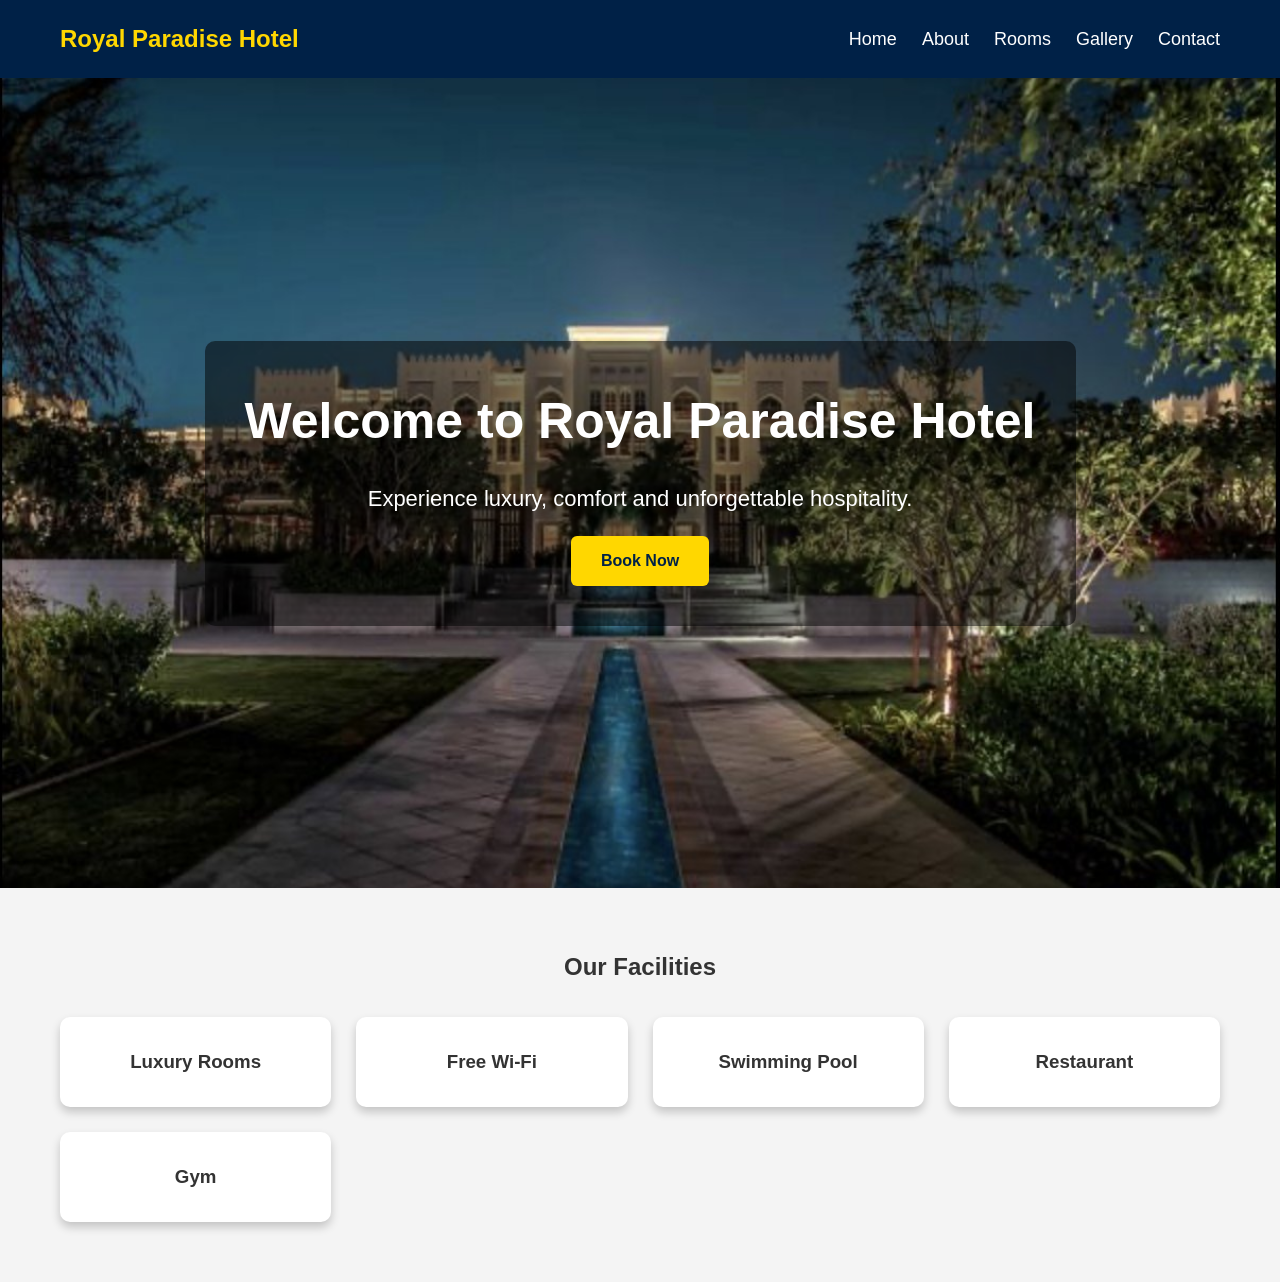
==== index.html @ d324c6e1 "Add files via upload" ====
<!DOCTYPE html>
<html lang="en">

<head>

    <meta charset="UTF-8">

    <meta name="viewport" content="width=device-width, initial-scale=1.0">

    <title>Royal Paradise Hotel | Home</title>

    <meta name="description"
          content="Experience luxury, comfort and world-class hospitality at Royal Paradise Hotel. Book your perfect stay today.">

    <meta name="keywords"
          content="Hotel, Luxury Hotel, Royal Paradise Hotel, Hotel Booking, Rooms, Accommodation">

    <link rel="stylesheet" href="css/style.css">

</head>
<body>

    <!-- Navigation Bar Starts -->
    <header>

        <div class="logo">
            <h2>Royal Paradise Hotel</h2>
        </div>

        <nav>
            <ul>
                <li><a href="index.html">Home</a></li>

                <li><a href="about.html">About</a></li>

                <li><a href="rooms.html">Rooms</a></li>

                <li><a href="gallery.html">Gallery</a></li>

                <li><a href="contact.html">Contact</a></li>
            </ul>
        </nav>

    </header>

    <!-- Navigation Bar Ends -->


    <!-- Hero Section Starts -->

    <section class="hero">

        <div class="hero-text">

            <h1>Welcome to Royal Paradise Hotel</h1>

            <p>
                Experience luxury, comfort and unforgettable hospitality.
            </p>

            <a href="contact.html" class="btn">
                Book Now
            </a>

        </div>

    </section>

    <!-- Hero Section Ends -->


    <!-- Facilities Section Starts -->

    <section class="facilities">

        <h2>Our Facilities</h2>

        <div class="facility-container">

            <div class="card">
                <h3>Luxury Rooms</h3>
            </div>

            <div class="card">
                <h3>Free Wi-Fi</h3>
            </div>

            <div class="card">
                <h3>Swimming Pool</h3>
            </div>

            <div class="card">
                <h3>Restaurant</h3>
            </div>

            <div class="card">
                <h3>Gym</h3>
            </div>

            <div
---- css/style.css ----
/* ===========================
   GENERAL STYLES
=========================== */

*{
    margin:0;
    padding:0;
    box-sizing:border-box;
    font-family:Arial, Helvetica, sans-serif;
}

body{
    background:#f4f4f4;
    color:#333;
    line-height:1.6;
}

/* ===========================
   NAVIGATION BAR
=========================== */

header{
    background:#002147;
    color:white;
    display:flex;
    justify-content:space-between;
    align-items:center;
    padding:20px 60px;
}

.logo h2{
    color:#FFD700;
}

nav ul{
    list-style:none;
    display:flex;
}

nav ul li{
    margin-left:25px;
}

nav ul li a{
    color:white;
    text-decoration:none;
    font-size:18px;
    transition:0.3s;
}

nav ul li a:hover{
    color:#FFD700;
}

/* ===========================
   HERO SECTION
=========================== */

.hero{
    background:url("../images/hero.jpg") center/cover no-repeat;
    height:90vh;
    display:flex;
    justify-content:center;
    align-items:center;
    text-align:center;
    color:white;
}

.hero-text{
    background:rgba(0,0,0,0.5);
    padding:40px;
    border-radius:10px;
}

.hero h1{
    font-size:50px;
}

.hero p{
    margin:20px 0;
    font-size:22px;
}

/* ===========================
   BUTTON
=========================== */

.btn{
    display:inline-block;
    background:#FFD700;
    color:#002147;
    padding:12px 30px;
    text-decoration:none;
    border-radius:6px;
    font-weight:bold;
    transition:0.3s;
}

.btn:hover{
    background:white;
    color:#002147;
}

/* ===========================
   FACILITIES
=========================== */

.facilities{
    padding:60px;
    text-align:center;
}

.facility-container{
    display:grid;
    grid-template-columns:repeat(auto-fit,minmax(220px,1fr));
    gap:25px;
    margin-top:30px;
}

.card{
    background:white;
    padding:30px;
    border-radius:10px;
    box-shadow:0px 5px 10px rgba(0,0,0,0.2);
    transition:0.3s;
}

.card:hover{
    transform:translateY(-8px);
}

/* ===========================
   ABOUT PAGE
=========================== */

.about{
    padding:50px;
}

.about h1{
    text-align:center;
    margin-bottom:25px;
}

.about-image{
    display:block;
    width:70%;
    margin:auto;
    border-radius:10px;
    margin-bottom:30px;
}

.about h2{
    color:#002147;
    margin-top:20px;
}

.about p,
.about ul{
    margin-top:10px;
}

/* ===========================
   ROOMS PAGE
=========================== */

.rooms{
    padding:50px;
    text-align:center;
}

.room-container{
    display:flex;
    justify-content:center;
    flex-wrap:wrap;
    gap:30px;
    margin-top:30px;
}

.room-card{
    width:320px;
    background:white;
    border-radius:12px;
    box-shadow:0px 5px 10px rgba(0,0,0,0.2);
    padding:20px;
    transition:0.3s;
}

.room-card:hover{
    transform:scale(1.03);
}

.room-card img{
    width:100%;
    height:220px;
    object-fit:cover;
    border-radius:10px;
}

.room-card h2{
    margin:15px 0;
}

.room-card h3{
    color:#002147;
    margin:15px 0;
}

/* ===========================
   GALLERY PAGE
=========================== */

.gallery{
    padding:50px;
    text-align:center;
}

.gallery-container{
    display:grid;
    grid-template-columns:repeat(auto-fit,minmax(300px,1fr));
    gap:25px;
    margin-top:30px;
}

.gallery-card{
    background:white;
    border-radius:12px;
    overflow:hidden;
    box-shadow:0px 5px 10px rgba(0,0,0,0.2);
    transition:0.3s;
}

.gallery-card:hover{
    transform:scale(1.03);
}

.gallery-card img{
    width:100%;
    height:220px;
    object-fit:cover;
}

.gallery-card h3{
    padding:15px;
}

/* ===========================
   CONTACT PAGE
=========================== */

.contact{
    padding:50px;
}

.contact h1{
    text-align:center;
    margin-bottom:30px;
}

.contact-container{
    display:flex;
    justify-content:space-between;
    gap:30px;
    flex-wrap:wrap;
}

.contact-info,
.booking-form{
    flex:1;
    min-width:320px;
    background:white;
    padding:25px;
    border-radius:10px;
    box-shadow:0px 5px 10px rgba(0,0,0,0.2);
}

.contact-info p{
    margin:15px 0;
}

.map-image{
    width:100%;
    border-radius:10px;
    margin-top:20px;
}

.booking-form label{
    display:block;
    margin-top:15px;
    font-weight:bold;
}

.booking-form input{
    width:100%;
    padding:10px;
    margin-top:5px;
    border:1px solid #ccc;
    border-radius:5px;
}

.booking-form button{
    width:100%;
    margin-top:20px;
    padding:12px;
    border:none;
    background:#FFD700;
    color:#002147;
    border-radius:5px;
    cursor:pointer;
    font-size:16px;
    font-weight:bold;
}

.booking-form button:hover{
    background:#002147;
    color:white;
}

/* ===========================
   FOOTER
=========================== */

footer{
    background:#002147;
    color:white;
    text-align:center;
    padding:30px;
    margin-top:40px;
}

footer h3{
    color:#FFD700;
    margin-bottom:10px;
}

footer p{
    margin:8px 0;
}

/* =====================================
   RESPONSIVE DESIGN
===================================== */

@media screen and (max-width:768px){

/* Navigation */

header{
    flex-direction:column;
    padding:20px;
}

.logo{
    margin-bottom:15px;
}

nav ul{
    flex-direction:column;
    width:100%;
    text-align:center;
}

nav ul li{
    margin:10px 0;
}

/* Hero Section */

.hero{
    height:70vh;
    padding:20px;
}

.hero-text{
    width:100%;
    padding:20px;
}

.hero h1{
    font-size:32px;
}

.hero p{
    font-size:18px;
}

/* Buttons */

.btn{
    padding:10px 20px;
    font-size:16px;
}

/* Facilities */

.facility-container{
    grid-template-columns:1fr;
}

.card{
    width:100%;
}

/* About */

.about{
    padding:20px;
}

.about-image{
    width:100%;
}

/* Rooms */

.room-container{
    flex-direction:column;
    align-items:center;
}

.room-card{
    width:95%;
}

/* Gallery */

.gallery-container{
    grid-template-columns:1fr;
}

.gallery-card img{
    height:220px;
}

/* Contact */

.contact-container{
    flex-direction:column;
}

.contact-info,
.booking-form{
    width:100%;
}

/* Form */

.booking-form input,
.booking-form button{
    width:100%;
}

/* Footer */

footer{
    padding:20px;
    font-size:15px;
}

}
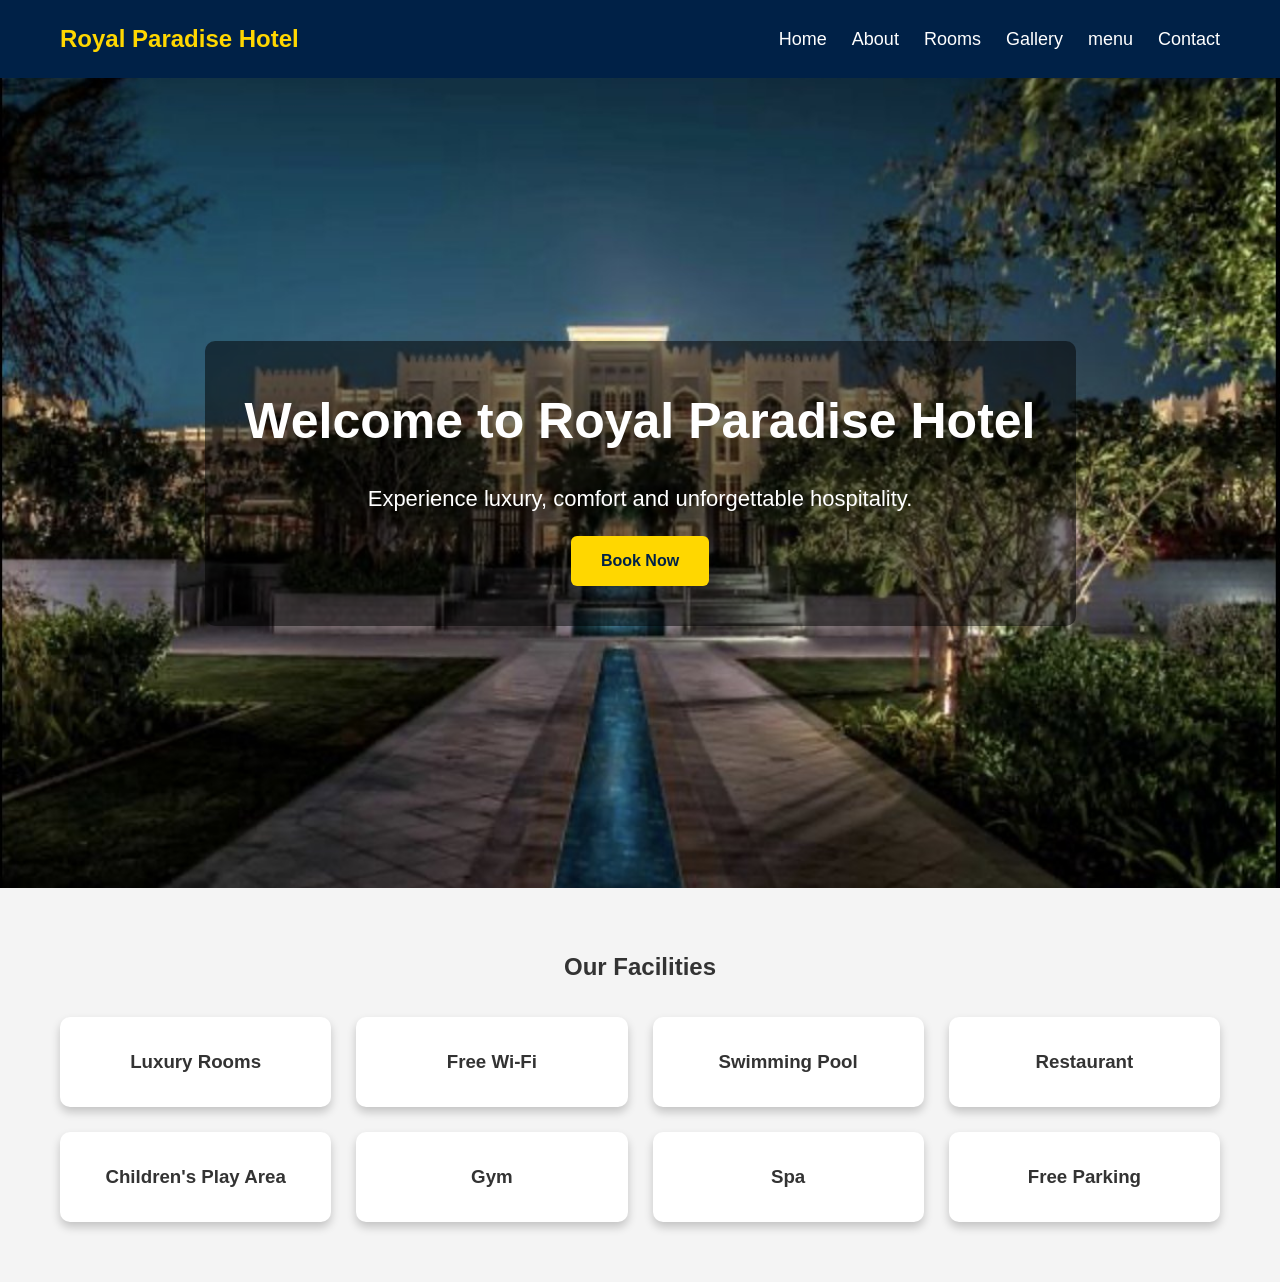
==== commit 28f5c219: "Add files via upload" ====
--- a/index.html
+++ b/index.html
@@ -37,7 +37,10 @@
 
                 <li><a href="gallery.html">Gallery</a></li>
 
+                <li><a href="menu.html">menu</a></li> 
+                
                 <li><a href="contact.html">Contact</a></li>
+  
             </ul>
         </nav>
 
@@ -92,9 +95,21 @@
             <div class="card">
                 <h3>Restaurant</h3>
             </div>
+            
+            <div class="card">
+              <h3>Children's Play Area</h3>
+            </div>
+            
+            <div class="card">
+              <h3>Gym</h3>
+            </div>
 
             <div class="card">
-                <h3>Gym</h3>
+                <h3>Spa</h3>
+            </div>
+
+            <div class="card">
+                <h3>Free Parking</h3>
             </div>
 
             <div 
--- a/css/style.css
+++ b/css/style.css
@@ -290,12 +290,21 @@
     font-weight:bold;
 }
 
-.booking-form input{
-    width:100%;
+.booking-form input,
+.booking-form select{
+
+    width:100%;
+
     padding:10px;
+
     margin-top:5px;
+
     border:1px solid #ccc;
+
     border-radius:5px;
+
+    font-size:16px;
+
 }
 
 .booking-form button{
@@ -457,4 +466,208 @@
     font-size:15px;
 }
 
+}
+
+/* ===========================
+   RESTAURANT MENU
+=========================== */
+
+.menu{
+
+    padding:60px 8%;
+
+    background:#f4f4f4;
+
+    text-align:center;
+
+}
+
+.menu h1{
+
+    color:#002147;
+
+    font-size:42px;
+
+    margin-bottom:40px;
+
+}
+
+/* Menu Grid */
+
+.menu-container{
+
+    display:grid;
+
+    grid-template-columns:repeat(auto-fit,minmax(320px,1fr));
+
+    gap:35px;
+
+}
+
+/* Menu Card */
+
+.menu-card{
+
+    background:white;
+
+    border-radius:15px;
+
+    overflow:hidden;
+
+    box-shadow:0 8px 20px rgba(0,0,0,0.15);
+
+    transition:0.3s;
+
+}
+
+.menu-card:hover{
+
+    transform:translateY(-10px);
+
+}
+
+.menu-card img{
+
+    width:100%;
+
+    height:230px;
+
+    object-fit:cover;
+
+}
+
+.menu-card h2{
+
+    color:#002147;
+
+    margin:20px 0;
+
+}
+
+/* Chef Special Badge */
+
+.chef-special{
+
+    display:inline-block;
+
+    background:#FFD700;
+
+    color:#002147;
+
+    padding:8px 18px;
+
+    border-radius:30px;
+
+    font-weight:bold;
+
+    margin-bottom:15px;
+
+}
+
+/* Menu List */
+
+.menu-card ul{
+
+    list-style:none;
+
+    padding:20px;
+
+}
+
+.menu-card li{
+
+    display:flex;
+
+    justify-content:space-between;
+
+    padding:12px 0;
+
+    border-bottom:1px solid #ddd;
+
+    font-size:17px;
+
+}
+
+/* Reserve Button */
+
+.reserve-btn{
+
+    display:inline-block;
+
+    margin-top:50px;
+
+    padding:15px 35px;
+
+    background:#002147;
+
+    color:white;
+
+    text-decoration:none;
+
+    border-radius:8px;
+
+    font-size:18px;
+
+    font-weight:bold;
+
+    transition:0.3s;
+
+}
+
+.reserve-btn:hover{
+
+    background:#FFD700;
+
+    color:#002147;
+
+}
+/* Booking Summary */
+
+#bookingSummary{
+
+margin-top:20px;
+
+padding:20px;
+
+background:#f8f8f8;
+
+border-left:5px solid gold;
+
+border-radius:10px;
+
+font-size:17px;
+
+line-height:1.8;
+
+box-shadow:0 2px 8px rgba(0,0,0,0.1);
+
+}
+
+#totalCost{
+
+font-weight:bold;
+
+color:#002147;
+
+background:#fff7d6;
+
+font-size:18px;
+
+}
+textarea{
+
+width:100%;
+
+padding:10px;
+
+margin-top:5px;
+
+border:1px solid #ccc;
+
+border-radius:5px;
+
+font-size:16px;
+
+resize:vertical;
+
 }
